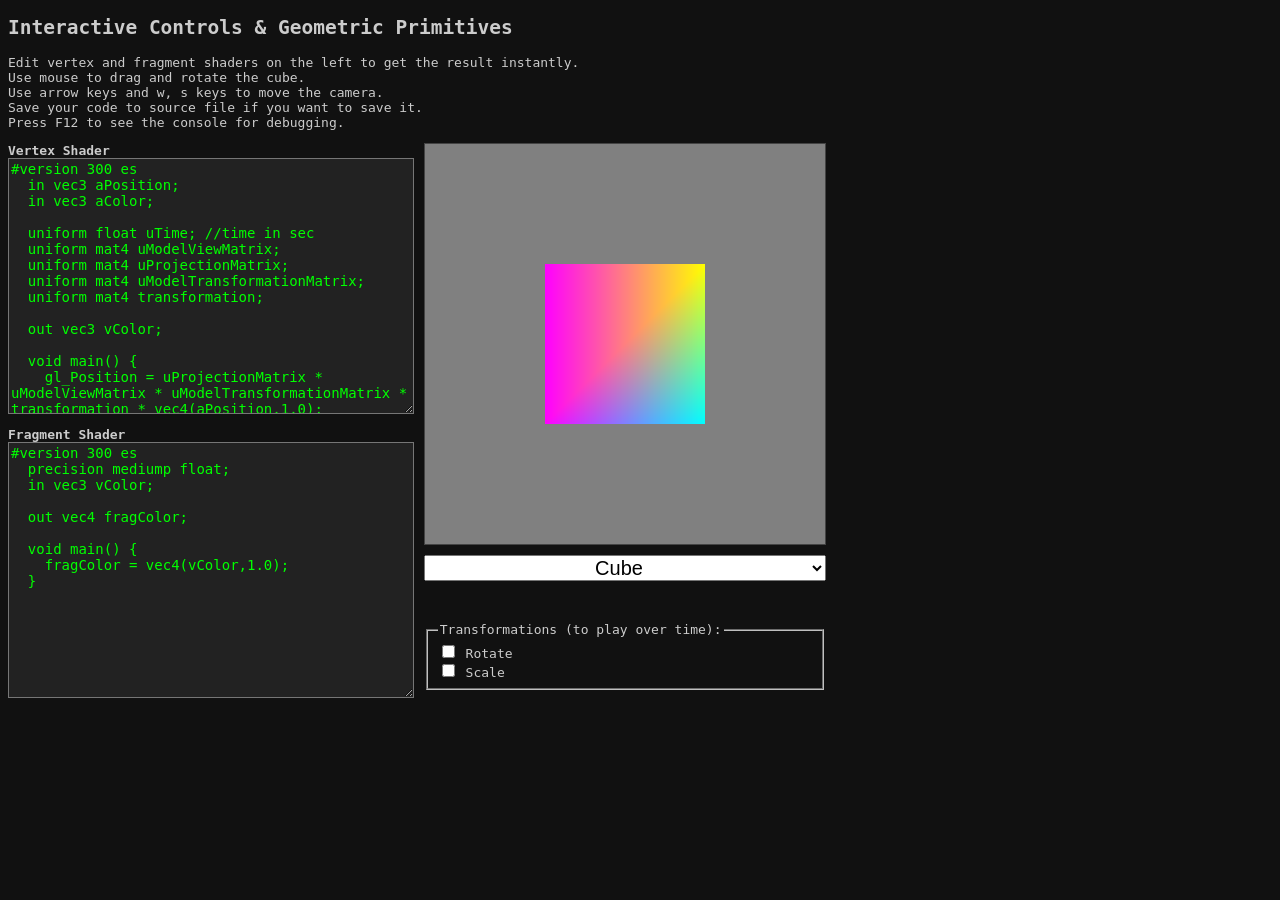
==== hw/hw3/index.html @ 959bd559 "adding note, switching order." ====
<!DOCTYPE html>
<html>

<head>
  <meta charset="utf-8">
  <title>UNM CS 412/512 HW3</title>
  <style>
    body {
      background: #111;
      color: #ccc;
      font-family: monospace;
    }

    textarea {
      background: #222;
      color: #0f0;
      font: 14px monospace;
      width: 400px;
      height: 250px;
    }

    .center {
      display: flex;
      justify-content: center;
      align-items: center;
    }

    canvas {
      border: 1px solid #444;
    }
  </style>
</head>

<body>
  <h2>Interactive Controls & Geometric Primitives</h2>
  <p>Edit vertex and fragment shaders on the left to get the result instantly.<br>
  Use mouse to drag and rotate the cube. <br>
Use arrow keys and w, s keys to move the camera.<br>
Save your code to source file if you want to save it.<br>
Press F12 to see the console for debugging.</p>

  <div style="display: flex; gap: 10px; align-items: flex-start;">
    <div style="display: flex; flex-direction: column; gap: 10px;">
      <div>
        <b>Vertex Shader</b><br>
        <textarea id="vertEditor"></textarea>
      </div>
      <div>
        <b>Fragment Shader</b><br>
        <textarea id="fragEditor"></textarea>
      </div>
    </div>
    <div style="display: flex; flex-direction: column; gap: 10px;">
      <canvas id="glcanvas" width="400" height="400"></canvas>
      <select name="Shapes" id="mode" style="text-align: center; font-size: 20px">
        <option value="cube">Cube</option>
        <option value="cylinder">Cylinder</option>
        <option value="sphere">Sphere</option>
        <option value="free">Free Form</option>
      </select>
      <div id="button-box">
        <button onclick="add_cube(1)">Add Cube</button>
        <button onclick="add_cube(2)">Add Cube 2</button>
      </div>

      <fieldset>
        <legend>Transformations (to play over time):</legend>

          <div>
            <input type="checkbox" name="transforms" id="rotation" value="rotation" />
            <label for="rotation">Rotate</label>
          </div>

          <div>
            <input type="checkbox" name="transforms" id="scale" value="scale" />
            <label for="scale">Scale</label>
          </div>
      </fieldset>
    </div>
    
  
  </div>

  <!-- Vertex shader -->
  <script id="vertex-shader" type="x-shader/x-vertex">#version 300 es
  in vec3 aPosition;
  in vec3 aColor;

  uniform float uTime; //time in sec
  uniform mat4 uModelViewMatrix;
  uniform mat4 uProjectionMatrix;
  uniform mat4 uModelTransformationMatrix;
  uniform mat4 transformation;

  out vec3 vColor;

  void main() {
    gl_Position = uProjectionMatrix * uModelViewMatrix * uModelTransformationMatrix * transformation * vec4(aPosition,1.0);
    vColor = aColor;
  }
  </script>
    <!-- Fragment Shader -->
    <script id="fragment-shader" type="x-shader/x-fragment">#version 300 es
  precision mediump float;
  in vec3 vColor;

  out vec4 fragColor;

  void main() {
    fragColor = vec4(vColor,1.0);
  }
  </script>

  <script src="primitives.js"></script>
  <script src="transformations.js"></script>
  <script src="point_samplers.js"></script>

  <script>

    function createShader(gl, type, source) {
      let shader = gl.createShader(type);
      gl.shaderSource(shader, source);
      gl.compileShader(shader);
      if (!gl.getShaderParameter(shader, gl.COMPILE_STATUS)) {
        throw new Error(gl.getShaderInfoLog(shader));
      }
      return shader;
    }

    function createProgram(gl, vsSource, fsSource) {
      let vs = createShader(gl, gl.VERTEX_SHADER, vsSource);
      let fs = createShader(gl, gl.FRAGMENT_SHADER, fsSource);
      let prog = gl.createProgram();
      gl.attachShader(prog, vs);
      gl.attachShader(prog, fs);
      gl.linkProgram(prog);
      if (!gl.getProgramParameter(prog, gl.LINK_STATUS)) {
        throw new Error(gl.getProgramInfoLog(prog));
      }
      return prog;
    }

    // WebGL setup
    const canvas = document.getElementById("glcanvas");
    const gl = canvas.getContext("webgl2");
    if (!gl) alert("WebGL2 not supported");

    let vertEditor = document.getElementById("vertEditor");
    let fragEditor = document.getElementById("fragEditor");
    vertEditor.value = document.getElementById("vertex-shader").textContent;
    fragEditor.value = document.getElementById("fragment-shader").textContent;

    // default cylinder points and colors    
    let cyl_verts_and_indices = gen_cylinder_points() // cylinder point generation
    let cyl_colors = gen_cylinder_colors(cyl_verts_and_indices.vertices.length) // get some dynamic colors
    
    // default sphere points and colors 
    let sphere_verts_and_indices = gen_sphere_points() // sphere point generator
    let sphere_colors = gen_sphere_colors(sphere_verts_and_indices.vertices.length) // get some dynamic colors

    // cube points and colors -- really just for consistency with other shapes for now
    let cube_verts_and_indices = {"vertices": cube_positions, "indices": cube_indices}
    // let cube_colors...

    // attributes, program
    let program, posLoc, colorLoc, timeLoc, uMVM, uPM, uMTM, transformation;

    // buffers
    let cube_pos_buff, cube_color_buff, cube_indices_buff;
    let cyl_pos_buff, cyl_color_buff, cyl_indices_buff
    let sphere_pos_buff, sphere_color_buff, sphere_indices_buff

    let free_form_cubes = []

    function initBuffer(data, type=gl.ARRAY_BUFFER, gl_hint=gl.STATIC_DRAW) {
      buff = gl.createBuffer();
      gl.bindBuffer(type, buff);
      gl.bufferData(type, data, gl_hint);
      return buff
    }

    // Buffers
    function initBuffers() {
      // cube
      cube_pos_buff = initBuffer(cube_verts_and_indices.vertices)
      cube_color_buff = initBuffer(cube_colors)
      cube_indices_buff = initBuffer(cube_verts_and_indices.indices, gl.ELEMENT_ARRAY_BUFFER)

      // cylinder
      cyl_pos_buff = initBuffer(cyl_verts_and_indices.vertices)
      cyl_color_buff = initBuffer(cyl_colors)
      cyl_indices_buff = initBuffer(cyl_verts_and_indices.indices, gl.ELEMENT_ARRAY_BUFFER)

      // sphere
      sphere_pos_buff = initBuffer(sphere_verts_and_indices.vertices)
      sphere_color_buff = initBuffer(sphere_colors)
      sphere_indices_buff = initBuffer(sphere_verts_and_indices.indices, gl.ELEMENT_ARRAY_BUFFER)
    }
    initBuffers();

    function initShaderProgram() {
      try {
        program = createProgram(gl, vertEditor.value, fragEditor.value);
        gl.useProgram(program);
        posLoc = gl.getAttribLocation(program, "aPosition");
        colorLoc = gl.getAttribLocation(program, "aColor");
        timeLoc = gl.getUniformLocation(program, "uTime");
        uMVM = gl.getUniformLocation(program, "uModelViewMatrix");
        uPM = gl.getUniformLocation(program, "uProjectionMatrix");
        uMTM = gl.getUniformLocation(program, "uModelTransformationMatrix");
        transformation = gl.getUniformLocation(program, "transformation")
      } catch (e) { console.error(e); }
    }
    initShaderProgram();
    vertEditor.onkeyup = initShaderProgram;
    fragEditor.onkeyup = initShaderProgram;

    // Mouse and keyboard interactions
    let mouseDown = false, lastX, lastY, cubeRotX = 0, cubeRotY = 0;
    let camX = 0, camY = 0, camZ = -6;

    canvas.addEventListener('mousedown', e => { mouseDown = true; lastX = e.clientX; lastY = e.clientY; });
    canvas.addEventListener('mouseup', () => mouseDown = false);
    canvas.addEventListener('mousemove', e => {
      if (!mouseDown) return;
      let dx = e.clientX - lastX;
      let dy = e.clientY - lastY;
      cubeRotY += dx * 0.01;
      cubeRotX += dy * 0.01;
      lastX = e.clientX; lastY = e.clientY;
    });

    document.addEventListener('keydown', e => {
      const step = 0.2;
      switch (e.key) {
        case 'ArrowUp': camY -= step; break;
        case 'ArrowDown': camY += step; break;
        case 'ArrowLeft': camX += step; break;
        case 'ArrowRight': camX -= step; break;
        case 'w': camZ += step; break;
        case 's': camZ -= step; break;
      }
    });


    // Projection setup
    let fov = Math.PI / 4, aspect = canvas.width / canvas.height, zNear = 0.1, zFar = 100;

    let orthoSize = 2.5;

    // Perspective and Orthographic projection
    let projPerspective = perspective(fov, aspect, zNear, zFar);

    let projOrtho = matMul(
    box2Cube(-orthoSize * aspect, orthoSize * aspect, -orthoSize, orthoSize, zNear, zFar),
    flipZ()
);
    let proj = projOrtho;

    let startTime = Date.now();

    let mode; // mode for main object being shown

    // function to see what checkboxes are checked
    // for transformation animations.
    // returns the values of the check'd boxes.
    function get_all_transforms(checkbox_name) {
      let checkboxes = document.getElementsByName(checkbox_name)
      let checked = []

      for (let i = 0; i < checkboxes.length; i++) {
        if (checkboxes[i].checked) {
          checked.push(checkboxes[i].value)
        } // end if
      } // end loop

      return checked
    }

    // function to receive a list of readable values
    // from the checkboxes with name "transforms".
    // build the final matrix for transformation of the
    // object on canvas.
    function get_transform_matrix(transforms, time) {
      // matMul(...)
      let transform_matrix = mat4Identity()

      // todo: translate back to origin first?
      
      for (let i = 0; i < transforms.length; i++) {
        const trans_type = transforms[i]
        
        switch(trans_type) {
          case "scale":
            break // do nothing for the moment.
         
          case "rotation":
            transform_matrix = matMul(
              rotation([time, time, time], true), 
              transform_matrix
            )
            break
          
          // case translation:
          //  break
          default:
            console.log(`get_transform_matrix got an unknown transform val: ${trans_type}`)
        }
      } // end loop
      console.log(transform_matrix)
      return transform_matrix
    }

    // method to pull out the common functionality of drawing a single
    // main object, to be further generalized with time.
    function draw_main_object(pos_buff, color_buff, indices_buff, num_indices) {
      gl.bindBuffer(gl.ARRAY_BUFFER, pos_buff);
      gl.enableVertexAttribArray(posLoc);
      gl.vertexAttribPointer(posLoc, 3, gl.FLOAT, false, 0, 0);

      gl.bindBuffer(gl.ARRAY_BUFFER, color_buff);
      gl.enableVertexAttribArray(colorLoc);
      gl.vertexAttribPointer(colorLoc, 3, gl.FLOAT, false, 0, 0);
      
      gl.bindBuffer(gl.ELEMENT_ARRAY_BUFFER, indices_buff);

      gl.drawElements(gl.TRIANGLES, num_indices, gl.UNSIGNED_SHORT, 0);
    }

    // add a cube to the canvas 
    function add_cube(id) {
      const cube_verts_and_indices = {"vertices": cube_positions, "indices": cube_indices}
      let cube_pos_buff 
      let cube_color_buff
      if (id == 1) {
        cube_pos_buff = initBuffer(cube_verts_and_indices.vertices)
        cube_color_buff = initBuffer(cube_colors)
      } else {
        cube_pos_buff = initBuffer(other_cube_positions)
        cube_color_buff = initBuffer(other_cube_colors)
      }
      
      const cube_indices_buff = initBuffer(cube_verts_and_indices.indices, gl.ELEMENT_ARRAY_BUFFER)
      draw_main_object(
          cube_pos_buff, 
          cube_color_buff, 
          cube_indices_buff, 
          cube_verts_and_indices.indices.length
        )
      
      free_form_cubes.push({
        "id": id,
        "verts_and_indices": cube_verts_and_indices, 
        "pos_buff": cube_pos_buff,
        "color_buff": cube_color_buff,
        "indices_buff": cube_indices_buff
      })
    }

    function render() {
      gl.enable(gl.DEPTH_TEST);
      gl.clearColor(0.5, 0.5, 0.5, 1);
      gl.clear(gl.COLOR_BUFFER_BIT | gl.DEPTH_BUFFER_BIT);

      // rotation matrices
      let cx = Math.cos(cubeRotY), sx = Math.sin(cubeRotY);
      let cy = Math.cos(cubeRotX), sy = Math.sin(cubeRotX);
      let rotX = [1, 0, 0, 0, 0, cy, sy, 0, 0, -sy, cy, 0, 0, 0, 0, 1];
      let rotY = [cx, 0, -sx, 0, 0, 1, 0, 0, sx, 0, cx, 0, 0, 0, 0, 1];
      let cubeRotation = multiplyMat4(rotY, rotX);

      // init model-view matrix as identity matrix
      let modelViewMatrix = mat4Identity();
      // init model transformation matrix as identity matrix
      let modelTransformationMatrix = mat4Identity();

      //delta time in ms
      let deltaTime = Date.now() - startTime;
      // object rotation
      modelTransformationMatrix = multiplyMat4(modelTransformationMatrix, cubeRotation);
      // camera translation
      modelViewMatrix = mat4Translate(modelViewMatrix, [camX, camY, camZ]);
      
      //set time in seconds
      time = deltaTime/1000.0
      gl.uniform1f(timeLoc, time);
      gl.uniformMatrix4fv(uPM, false, proj);
      gl.uniformMatrix4fv(uMVM, false, modelViewMatrix);
      gl.uniformMatrix4fv(uMTM, false, modelTransformationMatrix);
      // gl.uniformMatrix4fv(transformation, false, rotation([time, time, 0.0], true))
      gl.uniformMatrix4fv(transformation, false, get_transform_matrix(get_all_transforms("transforms"), time))
     
      mode = document.getElementById("mode").value // grab the value from drop down

      if (mode == "cube") {
        // draw your cube
        draw_main_object(
          cube_pos_buff, 
          cube_color_buff, 
          cube_indices_buff, 
          cube_verts_and_indices.indices.length
        )
        document.getElementById("button-box").style.visibility = "hidden"
      } else if (mode == "cylinder") {
        // draw a cylinder
        draw_main_object(
          cyl_pos_buff, 
          cyl_color_buff, 
          cyl_indices_buff, 
          cyl_verts_and_indices.indices.length
        )
        document.getElementById("button-box").style.visibility = "hidden"
      } else if (mode == "sphere") {
        // draw a sphere, default
        draw_main_object(
          sphere_pos_buff, 
          sphere_color_buff, 
          sphere_indices_buff, 
          sphere_verts_and_indices.indices.length
        )
        document.getElementById("button-box").style.visibility = "hidden"
      } else if (mode == "free") {
        // display some buttons for playing
        document.getElementById("button-box").style.visibility = "visible"
        // draw whatever's been saved so far.
        for (let i = 0; i < free_form_cubes.length; i++) {
          draw_main_object(
            free_form_cubes[i]["pos_buff"], 
            free_form_cubes[i]["color_buff"], 
            free_form_cubes[i]["indices_buff"], 
            free_form_cubes[i]["verts_and_indices"].indices.length
          )
        } // end loop
      }
    }

    // Initialize when page loads
    window.onload = function () {
      setInterval(render, 30); // execute this code with a 30 ms delay on each call
    }

  </script>
</body>

</html>
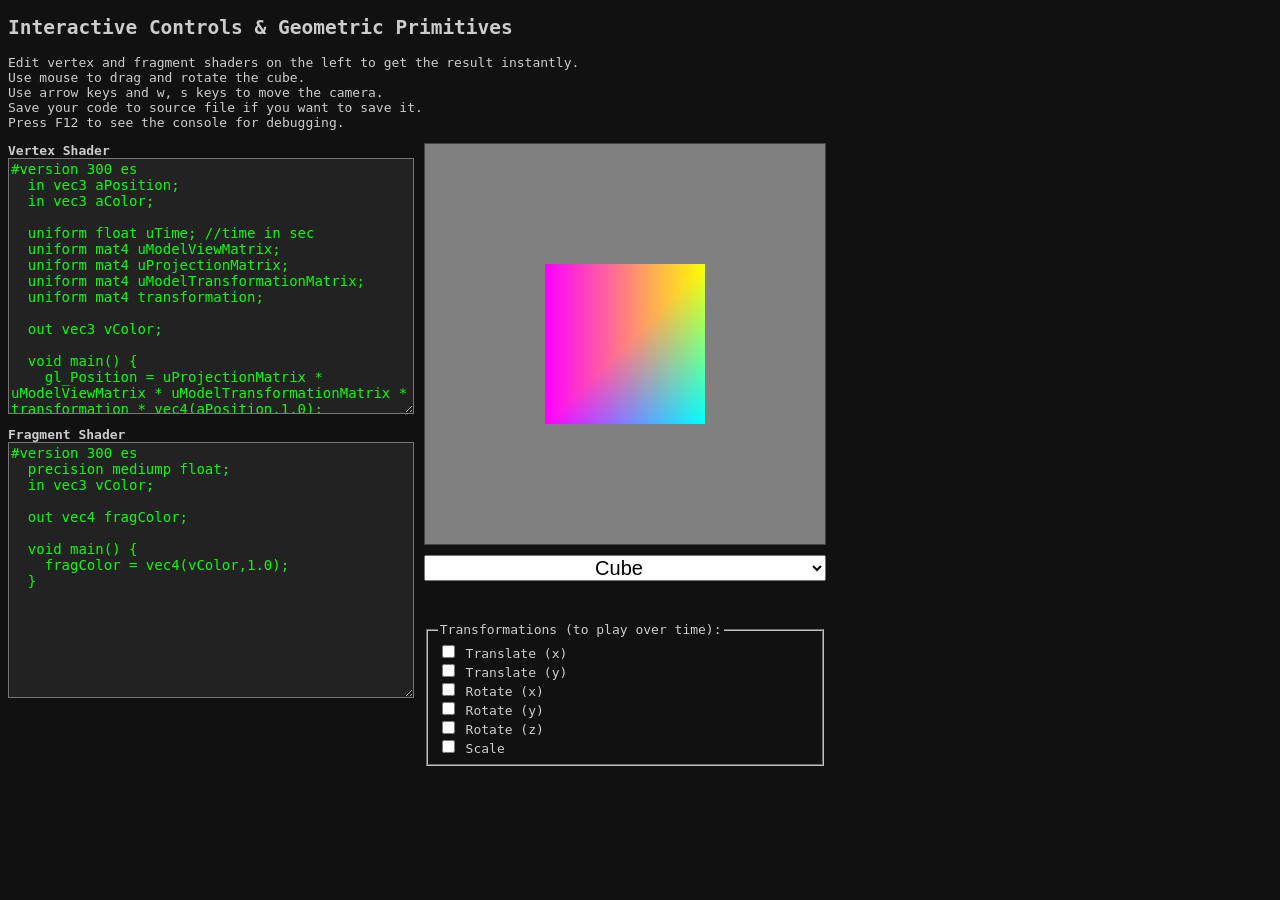
==== commit c6f2cbd7: "adding a little more control" ====
--- a/hw/hw3/index.html
+++ b/hw/hw3/index.html
@@ -67,14 +67,40 @@
         <legend>Transformations (to play over time):</legend>
 
           <div>
-            <input type="checkbox" name="transforms" id="rotation" value="rotation" />
-            <label for="rotation">Rotate</label>
+            <input type="checkbox" name="transforms" id="translation_x" value="translation_x" />
+            <label for="translation_x">Translate (x)</label>
+          </div>
+
+           <div>
+            <input type="checkbox" name="transforms" id="translation_y" value="translation_y" />
+            <label for="translation_y">Translate (y)</label>
+          </div>
+
+           <!-- <div>
+            <input type="checkbox" name="transforms" id="translation_z" value="translation_z" />
+            <label for="translation_z">Translate (z)</label>
+          </div> -->
+
+          <div>
+            <input type="checkbox" name="transforms" id="rotation_x" value="rotation_x" />
+            <label for="rotation_x">Rotate (x)</label>
+          </div>
+
+          <div>
+            <input type="checkbox" name="transforms" id="rotation_y" value="rotation_y" />
+            <label for="rotation_y">Rotate (y)</label>
+          </div>
+
+          <div>
+            <input type="checkbox" name="transforms" id="rotation_z" value="rotation_z" />
+            <label for="rotation_z">Rotate (z)</label>
           </div>
 
           <div>
             <input type="checkbox" name="transforms" id="scale" value="scale" />
             <label for="scale">Scale</label>
           </div>
+
       </fieldset>
     </div>
     
@@ -294,15 +320,47 @@
           case "scale":
             break // do nothing for the moment.
          
-          case "rotation":
+          case "rotation_x":
             transform_matrix = matMul(
-              rotation([time, time, time], true), 
+              rotate([time, 0, 0], true), 
+              transform_matrix
+            )
+            break
+
+          case "rotation_y":
+            transform_matrix = matMul(
+              rotate([0, time, 0], true), 
+              transform_matrix
+            )
+            break
+
+          case "rotation_z":
+            transform_matrix = matMul(
+              rotate([0, 0, time], true), 
               transform_matrix
             )
             break
           
-          // case translation:
-          //  break
+          case "translation_x":
+            transform_matrix = matMul(
+              translate([Math.sin(time), 0, 0]),
+              transform_matrix
+            )
+            break
+
+          case "translation_y":
+            transform_matrix = matMul(
+              translate([0, Math.sin(time), 0]),
+              transform_matrix
+            )
+            break
+
+          case "translation_z":
+            transform_matrix = matMul(
+              translate([0, 0, Math.sin(time)]),
+              transform_matrix
+            )
+            break
           default:
             console.log(`get_transform_matrix got an unknown transform val: ${trans_type}`)
         }
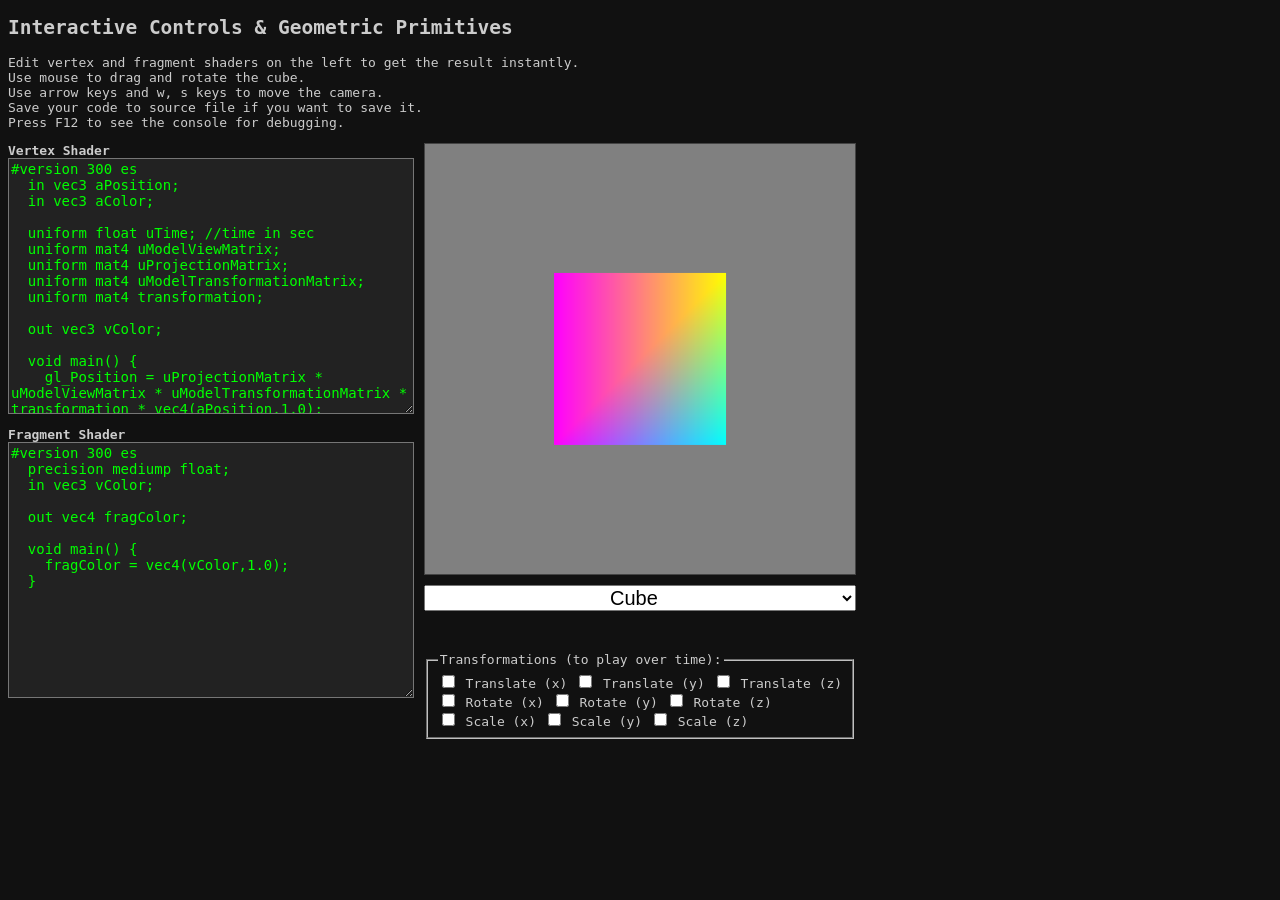
==== commit 4b814662: "adding scaling" ====
--- a/hw/hw3/index.html
+++ b/hw/hw3/index.html
@@ -69,36 +69,34 @@
           <div>
             <input type="checkbox" name="transforms" id="translation_x" value="translation_x" />
             <label for="translation_x">Translate (x)</label>
-          </div>
-
-           <div>
+   
             <input type="checkbox" name="transforms" id="translation_y" value="translation_y" />
             <label for="translation_y">Translate (y)</label>
-          </div>
-
-           <!-- <div>
+          
             <input type="checkbox" name="transforms" id="translation_z" value="translation_z" />
             <label for="translation_z">Translate (z)</label>
-          </div> -->
+          </div>
 
           <div>
             <input type="checkbox" name="transforms" id="rotation_x" value="rotation_x" />
             <label for="rotation_x">Rotate (x)</label>
-          </div>
-
-          <div>
+         
             <input type="checkbox" name="transforms" id="rotation_y" value="rotation_y" />
             <label for="rotation_y">Rotate (y)</label>
-          </div>
-
-          <div>
+         
             <input type="checkbox" name="transforms" id="rotation_z" value="rotation_z" />
             <label for="rotation_z">Rotate (z)</label>
           </div>
 
           <div>
-            <input type="checkbox" name="transforms" id="scale" value="scale" />
-            <label for="scale">Scale</label>
+            <input type="checkbox" name="transforms" id="scale_x" value="scale_x" />
+            <label for="scale_x">Scale (x)</label>
+            
+            <input type="checkbox" name="transforms" id="scale_y" value="scale_y" />
+            <label for="scale_y">Scale (y)</label>
+
+            <input type="checkbox" name="transforms" id="scale_z" value="scale_z" />
+            <label for="scale_z">Scale (z)</label>
           </div>
 
       </fieldset>
@@ -308,17 +306,39 @@
     // build the final matrix for transformation of the
     // object on canvas.
     function get_transform_matrix(transforms, time) {
-      // matMul(...)
       let transform_matrix = mat4Identity()
 
       // todo: translate back to origin first?
+      // todo, need to order the values -- TRS
+      // console.log(transforms)
+      const sint = Math.sin(time) // for general use
+      const two_sint = 2 * sint
       
       for (let i = 0; i < transforms.length; i++) {
         const trans_type = transforms[i]
         
         switch(trans_type) {
-          case "scale":
-            break // do nothing for the moment.
+
+          case "scale_x":
+            transform_matrix = matMul(
+              scale([two_sint, 0, 0]),
+              transform_matrix
+            )
+            break 
+
+          case "scale_y":
+             transform_matrix = matMul(
+              scale([0, two_sint, 0]),
+              transform_matrix
+            )
+            break
+
+          case "scale_z":
+            transform_matrix = matMul(
+              scale([0, 0, two_sint]),
+              transform_matrix
+            )
+            break
          
           case "rotation_x":
             transform_matrix = matMul(
@@ -343,25 +363,26 @@
           
           case "translation_x":
             transform_matrix = matMul(
-              translate([Math.sin(time), 0, 0]),
+              translate([sint, 0, 0]),
               transform_matrix
             )
             break
 
           case "translation_y":
             transform_matrix = matMul(
-              translate([0, Math.sin(time), 0]),
+              translate([0, sint, 0]),
               transform_matrix
             )
             break
 
           case "translation_z":
             transform_matrix = matMul(
-              translate([0, 0, Math.sin(time)]),
-              transform_matrix
-            )
-            break
-          default:
+              translate([0, 0, sint]),
+              transform_matrix
+            )
+            break
+          
+            default:
             console.log(`get_transform_matrix got an unknown transform val: ${trans_type}`)
         }
       } // end loop
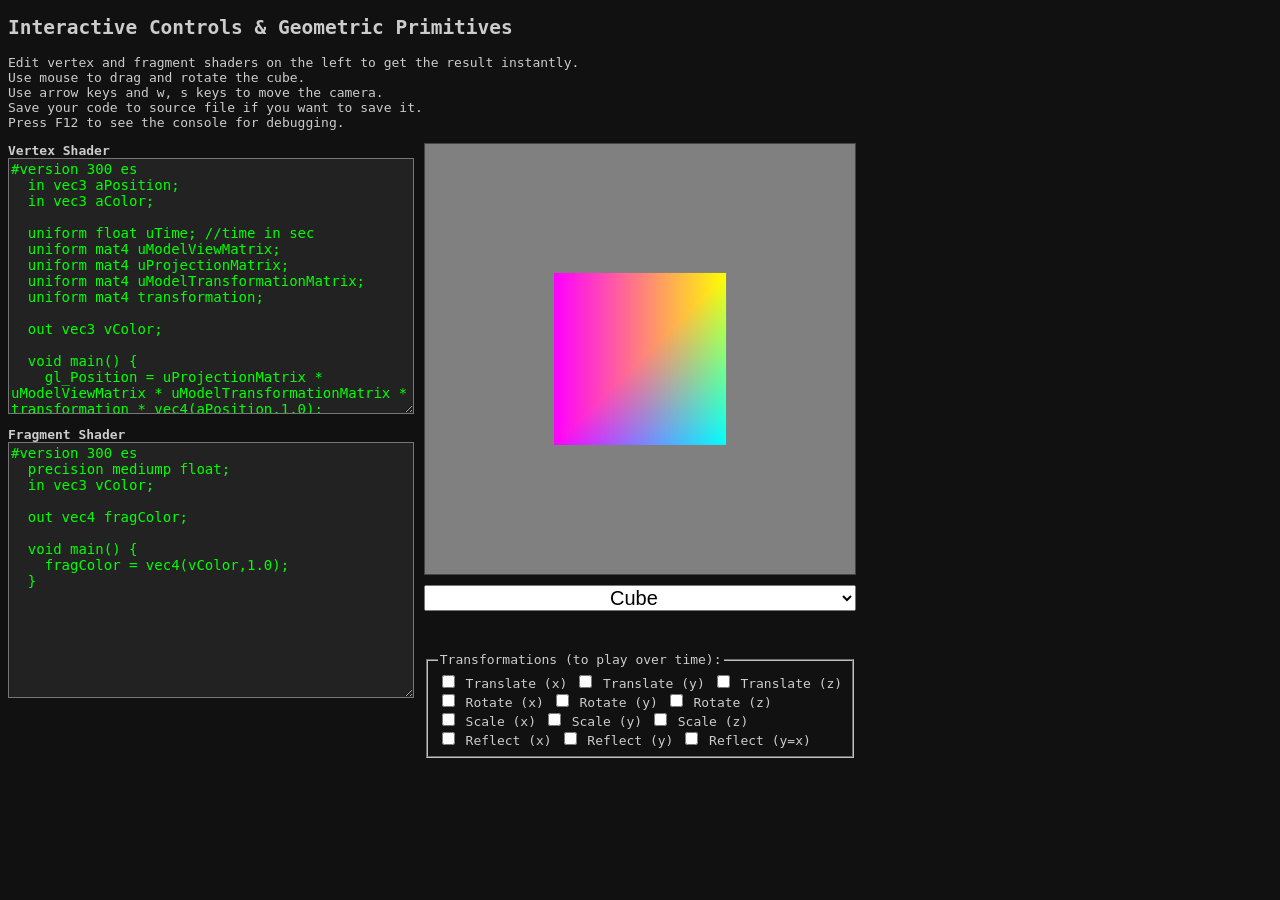
==== commit adc36b03: "reflection added" ====
--- a/hw/hw3/index.html
+++ b/hw/hw3/index.html
@@ -99,6 +99,17 @@
             <label for="scale_z">Scale (z)</label>
           </div>
 
+          <div>
+            <input type="checkbox" name="transforms" id="reflect_x" value="reflect_x" />
+            <label for="reflect_x">Reflect (x)</label>
+            
+            <input type="checkbox" name="transforms" id="reflect_y" value="reflect_y" />
+            <label for="reflect_y">Reflect (y)</label>
+
+            <input type="checkbox" name="transforms" id="reflect_xy" value="reflect_xy" />
+            <label for="reflect_xy">Reflect (y=x)</label>
+          </div>
+
       </fieldset>
     </div>
     
@@ -343,6 +354,27 @@
           case "rotation_x":
             transform_matrix = matMul(
               rotate([time, 0, 0], true), 
+              transform_matrix
+            )
+            break
+
+          case "reflect_x":
+            transform_matrix = matMul(
+              reflect_x(), 
+              transform_matrix
+            )
+            break
+
+          case "reflect_y":
+            transform_matrix = matMul(
+              reflect_y(), 
+              transform_matrix
+            )
+            break
+
+          case "reflect_xy":
+            transform_matrix = matMul(
+              reflect_xy(), 
               transform_matrix
             )
             break
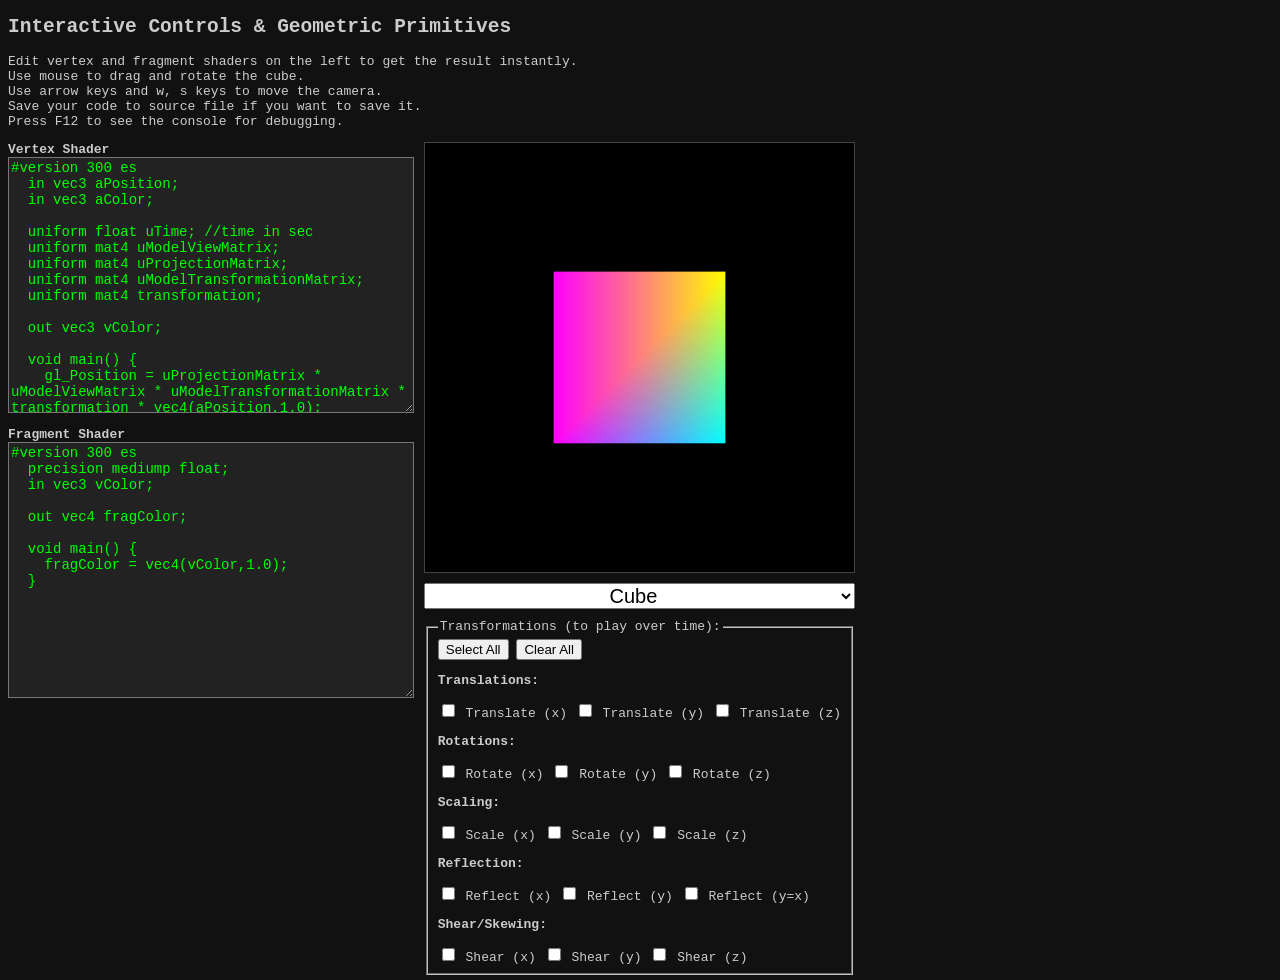
==== commit 61c81f50: "cleaning up so that i have a baseline submission ready other than desired sidequests" ====
--- a/hw/hw3/index.html
+++ b/hw/hw3/index.html
@@ -56,17 +56,24 @@
         <option value="cube">Cube</option>
         <option value="cylinder">Cylinder</option>
         <option value="sphere">Sphere</option>
-        <option value="free">Free Form</option>
+        <!-- <option value="free">Free Form</option> -->
       </select>
-      <div id="button-box">
+      <!-- <div id="button-box">
         <button onclick="add_cube(1)">Add Cube</button>
         <button onclick="add_cube(2)">Add Cube 2</button>
-      </div>
+      </div> -->
 
       <fieldset>
         <legend>Transformations (to play over time):</legend>
 
           <div>
+              <button onclick="select_all(true, 'transforms')">Select All</button> 
+              <button onclick="select_all(false, 'transforms')">Clear All</button>
+          </div>
+
+          <div>
+            <p><b>Translations:</b></p>
+
             <input type="checkbox" name="transforms" id="translation_x" value="translation_x" />
             <label for="translation_x">Translate (x)</label>
    
@@ -78,6 +85,8 @@
           </div>
 
           <div>
+            <p><b>Rotations:</b></p>
+
             <input type="checkbox" name="transforms" id="rotation_x" value="rotation_x" />
             <label for="rotation_x">Rotate (x)</label>
          
@@ -89,6 +98,8 @@
           </div>
 
           <div>
+            <p><b>Scaling:</b></p>
+
             <input type="checkbox" name="transforms" id="scale_x" value="scale_x" />
             <label for="scale_x">Scale (x)</label>
             
@@ -100,6 +111,8 @@
           </div>
 
           <div>
+            <p><b>Reflection:</b></p>
+
             <input type="checkbox" name="transforms" id="reflect_x" value="reflect_x" />
             <label for="reflect_x">Reflect (x)</label>
             
@@ -110,9 +123,21 @@
             <label for="reflect_xy">Reflect (y=x)</label>
           </div>
 
+          <div>
+            <p><b>Shear/Skewing:</b></p>
+
+            <input type="checkbox" name="transforms" id="shear_x" value="shear_x" />
+            <label for="shear_x">Shear (x)</label>
+            
+            <input type="checkbox" name="transforms" id="shear_y" value="shear_y" />
+            <label for="shear_y">Shear (y)</label>
+
+            <input type="checkbox" name="transforms" id="shear_z" value="shear_z" />
+            <label for="shear_z">Shear (z)</label>
+          </div>
+
       </fieldset>
     </div>
-    
   
   </div>
 
@@ -330,6 +355,27 @@
         
         switch(trans_type) {
 
+          case "shear_x":
+            transform_matrix = matMul(
+              shear([sint, 0, 0]),
+              transform_matrix
+            )
+            break 
+
+          case "shear_y":
+             transform_matrix = matMul(
+              shear([0, sint, 0]),
+              transform_matrix
+            )
+            break
+
+          case "shear_z":
+            transform_matrix = matMul(
+              shear([0, 0, sint]),
+              transform_matrix
+            )
+            break
+
           case "scale_x":
             transform_matrix = matMul(
               scale([two_sint, 0, 0]),
@@ -436,6 +482,17 @@
       gl.bindBuffer(gl.ELEMENT_ARRAY_BUFFER, indices_buff);
 
       gl.drawElements(gl.TRIANGLES, num_indices, gl.UNSIGNED_SHORT, 0);
+    }
+
+    /**
+     * select/deselect all of a of a given checkbox group.
+     */ 
+    function select_all(select, checkbox_name){
+      let checkboxes = document.getElementsByName(checkbox_name)
+
+      for (let i = 0; i < checkboxes.length; i++) {
+        checkboxes[i].checked = select
+      } // end loop
     }
 
     // add a cube to the canvas 
@@ -470,7 +527,7 @@
 
     function render() {
       gl.enable(gl.DEPTH_TEST);
-      gl.clearColor(0.5, 0.5, 0.5, 1);
+      gl.clearColor(0, 0, 0, 1);
       gl.clear(gl.COLOR_BUFFER_BIT | gl.DEPTH_BUFFER_BIT);
 
       // rotation matrices
@@ -498,7 +555,6 @@
       gl.uniformMatrix4fv(uPM, false, proj);
       gl.uniformMatrix4fv(uMVM, false, modelViewMatrix);
       gl.uniformMatrix4fv(uMTM, false, modelTransformationMatrix);
-      // gl.uniformMatrix4fv(transformation, false, rotation([time, time, 0.0], true))
       gl.uniformMatrix4fv(transformation, false, get_transform_matrix(get_all_transforms("transforms"), time))
      
       mode = document.getElementById("mode").value // grab the value from drop down
@@ -511,7 +567,7 @@
           cube_indices_buff, 
           cube_verts_and_indices.indices.length
         )
-        document.getElementById("button-box").style.visibility = "hidden"
+        // document.getElementById("button-box").style.visibility = "hidden"
       } else if (mode == "cylinder") {
         // draw a cylinder
         draw_main_object(
@@ -520,7 +576,7 @@
           cyl_indices_buff, 
           cyl_verts_and_indices.indices.length
         )
-        document.getElementById("button-box").style.visibility = "hidden"
+        // document.getElementById("button-box").style.visibility = "hidden"
       } else if (mode == "sphere") {
         // draw a sphere, default
         draw_main_object(
@@ -529,20 +585,21 @@
           sphere_indices_buff, 
           sphere_verts_and_indices.indices.length
         )
-        document.getElementById("button-box").style.visibility = "hidden"
-      } else if (mode == "free") {
-        // display some buttons for playing
-        document.getElementById("button-box").style.visibility = "visible"
-        // draw whatever's been saved so far.
-        for (let i = 0; i < free_form_cubes.length; i++) {
-          draw_main_object(
-            free_form_cubes[i]["pos_buff"], 
-            free_form_cubes[i]["color_buff"], 
-            free_form_cubes[i]["indices_buff"], 
-            free_form_cubes[i]["verts_and_indices"].indices.length
-          )
-        } // end loop
+        // document.getElementById("button-box").style.visibility = "hidden"
       }
+      // } else if (mode == "free") {
+      //   // display some buttons for playing
+      //   document.getElementById("button-box").style.visibility = "visible"
+      //   // draw whatever's been saved so far.
+      //   for (let i = 0; i < free_form_cubes.length; i++) {
+      //     draw_main_object(
+      //       free_form_cubes[i]["pos_buff"], 
+      //       free_form_cubes[i]["color_buff"], 
+      //       free_form_cubes[i]["indices_buff"], 
+      //       free_form_cubes[i]["verts_and_indices"].indices.length
+      //     )
+      //   } // end loop
+      // }
     }
 
     // Initialize when page loads
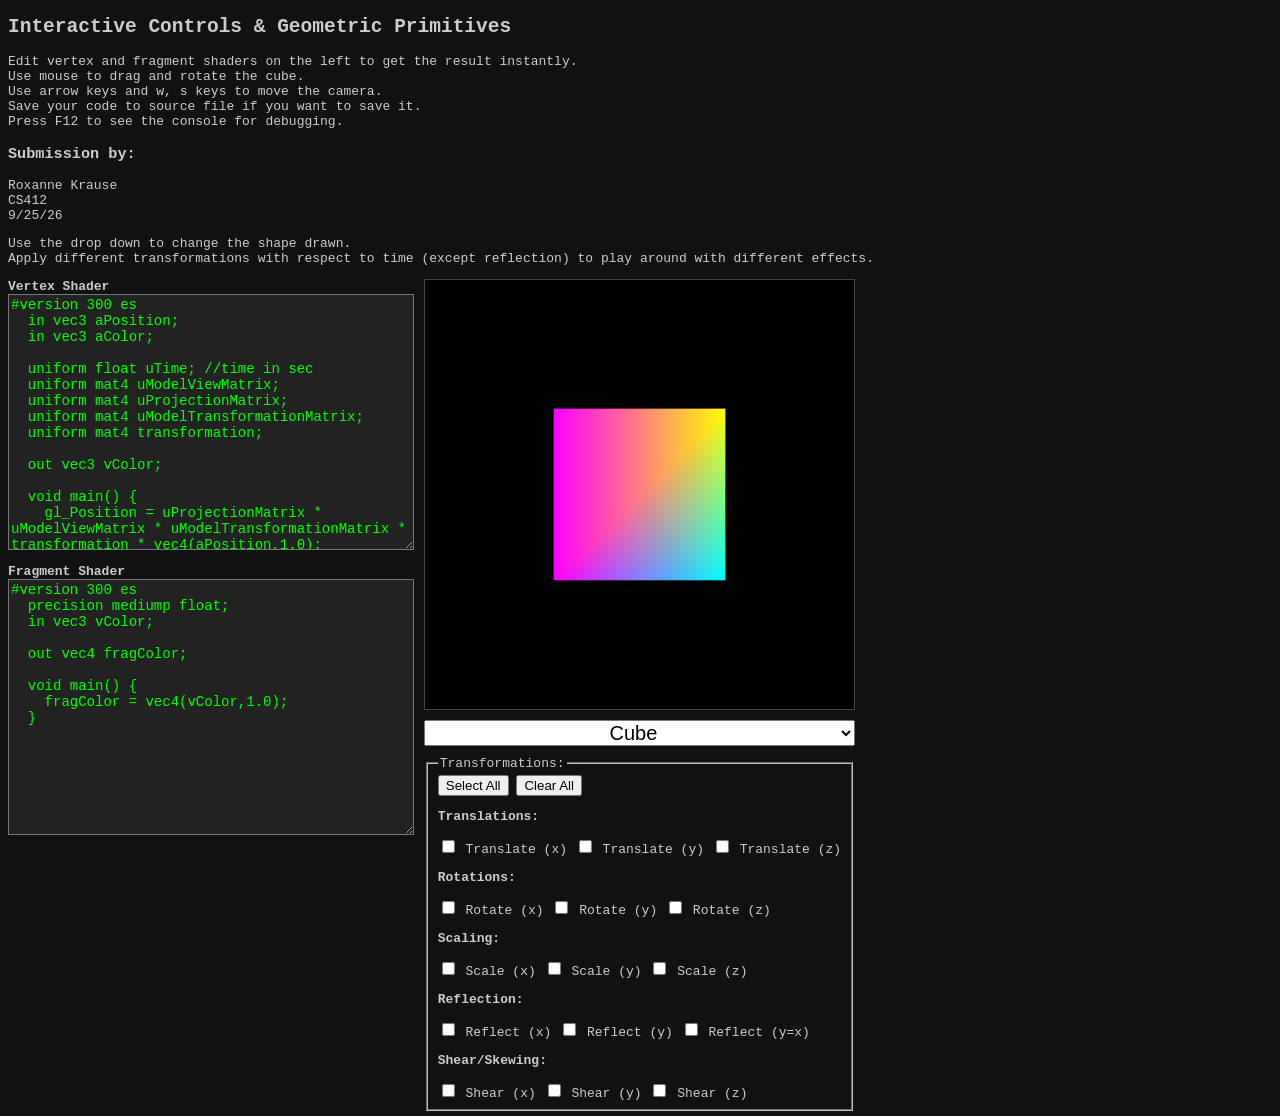
==== commit 2ccc9227: "just changing some colors to make more palateable." ====
--- a/hw/hw3/index.html
+++ b/hw/hw3/index.html
@@ -33,11 +33,27 @@
 
 <body>
   <h2>Interactive Controls & Geometric Primitives</h2>
-  <p>Edit vertex and fragment shaders on the left to get the result instantly.<br>
-  Use mouse to drag and rotate the cube. <br>
-Use arrow keys and w, s keys to move the camera.<br>
-Save your code to source file if you want to save it.<br>
-Press F12 to see the console for debugging.</p>
+  <p>
+    Edit vertex and fragment shaders on the left to get the result instantly.<br>
+    Use mouse to drag and rotate the cube. <br>
+    Use arrow keys and w, s keys to move the camera.<br>
+    Save your code to source file if you want to save it.<br>
+    Press F12 to see the console for debugging.
+  </p>
+      
+  <h3>Submission by:</h3>
+  <p>
+    Roxanne Krause <br />
+    CS412 <br />
+    9/25/26 <br />
+  </p>
+  
+
+  <p>
+    Use the drop down to change the shape drawn. <br />
+    Apply different transformations with respect to time (except reflection)
+    to play around with different effects.
+  </p>
 
   <div style="display: flex; gap: 10px; align-items: flex-start;">
     <div style="display: flex; flex-direction: column; gap: 10px;">
@@ -64,7 +80,7 @@
       </div> -->
 
       <fieldset>
-        <legend>Transformations (to play over time):</legend>
+        <legend>Transformations:</legend>
 
           <div>
               <button onclick="select_all(true, 'transforms')">Select All</button> 
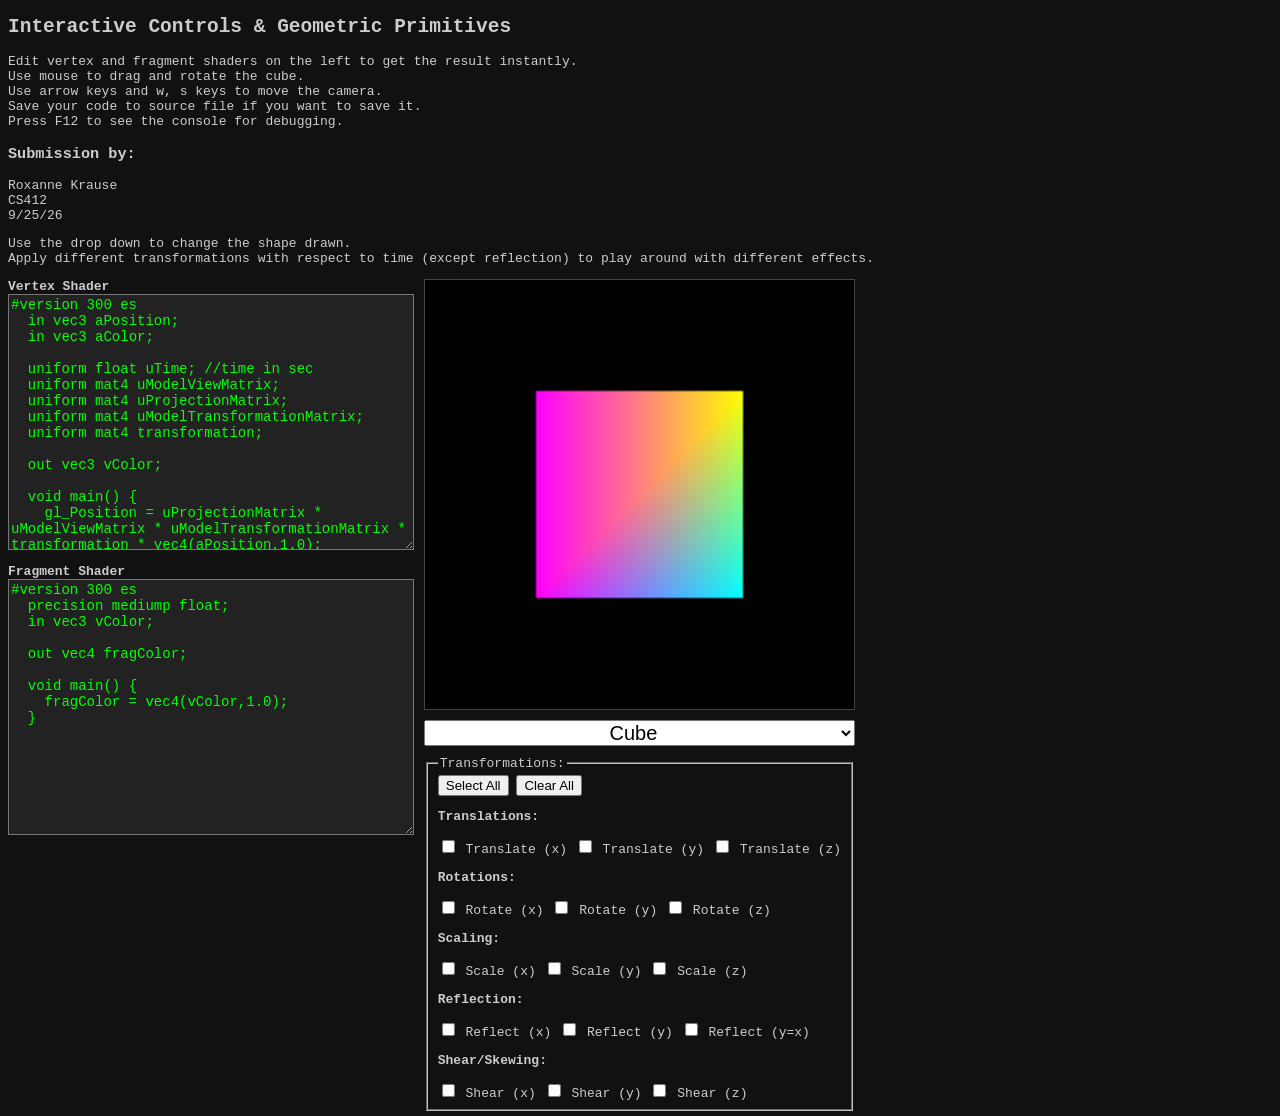
==== commit 153fcaee: "how on earth is that working when i swear i did this yesterday and it did not. need to be careful wi" ====
--- a/hw/hw3/index.html
+++ b/hw/hw3/index.html
@@ -72,6 +72,7 @@
         <option value="cube">Cube</option>
         <option value="cylinder">Cylinder</option>
         <option value="sphere">Sphere</option>
+        <!-- wont be available by time of final sub: -->
         <!-- <option value="free">Free Form</option> -->
       </select>
       <!-- <div id="button-box">
@@ -80,6 +81,10 @@
       </div> -->
 
       <fieldset>
+        <!-- 
+          just a fun playground for mostly me to toy with
+         different transformations in combination with different shapes.
+        -->
         <legend>Transformations:</legend>
 
           <div>
@@ -190,6 +195,7 @@
   <script src="primitives.js"></script>
   <script src="transformations.js"></script>
   <script src="point_samplers.js"></script>
+  <script src="ui_util.js"></script>
 
   <script>
 
@@ -318,7 +324,6 @@
       }
     });
 
-
     // Projection setup
     let fov = Math.PI / 4, aspect = canvas.width / canvas.height, zNear = 0.1, zFar = 100;
 
@@ -327,165 +332,23 @@
     // Perspective and Orthographic projection
     let projPerspective = perspective(fov, aspect, zNear, zFar);
 
-    let projOrtho = matMul(
-    box2Cube(-orthoSize * aspect, orthoSize * aspect, -orthoSize, orthoSize, zNear, zFar),
-    flipZ()
-);
-    let proj = projOrtho;
+//     let projOrtho = matMul(
+//     box2Cube(-orthoSize * aspect, orthoSize * aspect, -orthoSize, orthoSize, zNear, zFar),
+//     flipZ()
+// );
+    // let projOrtho = ortho(-orthoSize * aspect, orthoSize * aspect, orthoSize, -orthoSize, zNear, zFar);
+    let projOrtho = ortho(-orthoSize, orthoSize, -orthoSize, orthoSize, zNear, zFar);
+
+    let proj = projPerspective;
 
     let startTime = Date.now();
 
     let mode; // mode for main object being shown
 
-    // function to see what checkboxes are checked
-    // for transformation animations.
-    // returns the values of the check'd boxes.
-    function get_all_transforms(checkbox_name) {
-      let checkboxes = document.getElementsByName(checkbox_name)
-      let checked = []
-
-      for (let i = 0; i < checkboxes.length; i++) {
-        if (checkboxes[i].checked) {
-          checked.push(checkboxes[i].value)
-        } // end if
-      } // end loop
-
-      return checked
-    }
-
-    // function to receive a list of readable values
-    // from the checkboxes with name "transforms".
-    // build the final matrix for transformation of the
-    // object on canvas.
-    function get_transform_matrix(transforms, time) {
-      let transform_matrix = mat4Identity()
-
-      // todo: translate back to origin first?
-      // todo, need to order the values -- TRS
-      // console.log(transforms)
-      const sint = Math.sin(time) // for general use
-      const two_sint = 2 * sint
-      
-      for (let i = 0; i < transforms.length; i++) {
-        const trans_type = transforms[i]
-        
-        switch(trans_type) {
-
-          case "shear_x":
-            transform_matrix = matMul(
-              shear([sint, 0, 0]),
-              transform_matrix
-            )
-            break 
-
-          case "shear_y":
-             transform_matrix = matMul(
-              shear([0, sint, 0]),
-              transform_matrix
-            )
-            break
-
-          case "shear_z":
-            transform_matrix = matMul(
-              shear([0, 0, sint]),
-              transform_matrix
-            )
-            break
-
-          case "scale_x":
-            transform_matrix = matMul(
-              scale([two_sint, 0, 0]),
-              transform_matrix
-            )
-            break 
-
-          case "scale_y":
-             transform_matrix = matMul(
-              scale([0, two_sint, 0]),
-              transform_matrix
-            )
-            break
-
-          case "scale_z":
-            transform_matrix = matMul(
-              scale([0, 0, two_sint]),
-              transform_matrix
-            )
-            break
-         
-          case "rotation_x":
-            transform_matrix = matMul(
-              rotate([time, 0, 0], true), 
-              transform_matrix
-            )
-            break
-
-          case "reflect_x":
-            transform_matrix = matMul(
-              reflect_x(), 
-              transform_matrix
-            )
-            break
-
-          case "reflect_y":
-            transform_matrix = matMul(
-              reflect_y(), 
-              transform_matrix
-            )
-            break
-
-          case "reflect_xy":
-            transform_matrix = matMul(
-              reflect_xy(), 
-              transform_matrix
-            )
-            break
-
-          case "rotation_y":
-            transform_matrix = matMul(
-              rotate([0, time, 0], true), 
-              transform_matrix
-            )
-            break
-
-          case "rotation_z":
-            transform_matrix = matMul(
-              rotate([0, 0, time], true), 
-              transform_matrix
-            )
-            break
-          
-          case "translation_x":
-            transform_matrix = matMul(
-              translate([sint, 0, 0]),
-              transform_matrix
-            )
-            break
-
-          case "translation_y":
-            transform_matrix = matMul(
-              translate([0, sint, 0]),
-              transform_matrix
-            )
-            break
-
-          case "translation_z":
-            transform_matrix = matMul(
-              translate([0, 0, sint]),
-              transform_matrix
-            )
-            break
-          
-            default:
-            console.log(`get_transform_matrix got an unknown transform val: ${trans_type}`)
-        }
-      } // end loop
-      console.log(transform_matrix)
-      return transform_matrix
-    }
-
-    // method to pull out the common functionality of drawing a single
-    // main object, to be further generalized with time.
+    /**
+     * method to pull out the common functionality of drawing a single
+     * main object, to be further generalized with time.
+     */
     function draw_main_object(pos_buff, color_buff, indices_buff, num_indices) {
       gl.bindBuffer(gl.ARRAY_BUFFER, pos_buff);
       gl.enableVertexAttribArray(posLoc);
@@ -498,48 +361,7 @@
       gl.bindBuffer(gl.ELEMENT_ARRAY_BUFFER, indices_buff);
 
       gl.drawElements(gl.TRIANGLES, num_indices, gl.UNSIGNED_SHORT, 0);
-    }
-
-    /**
-     * select/deselect all of a of a given checkbox group.
-     */ 
-    function select_all(select, checkbox_name){
-      let checkboxes = document.getElementsByName(checkbox_name)
-
-      for (let i = 0; i < checkboxes.length; i++) {
-        checkboxes[i].checked = select
-      } // end loop
-    }
-
-    // add a cube to the canvas 
-    function add_cube(id) {
-      const cube_verts_and_indices = {"vertices": cube_positions, "indices": cube_indices}
-      let cube_pos_buff 
-      let cube_color_buff
-      if (id == 1) {
-        cube_pos_buff = initBuffer(cube_verts_and_indices.vertices)
-        cube_color_buff = initBuffer(cube_colors)
-      } else {
-        cube_pos_buff = initBuffer(other_cube_positions)
-        cube_color_buff = initBuffer(other_cube_colors)
-      }
-      
-      const cube_indices_buff = initBuffer(cube_verts_and_indices.indices, gl.ELEMENT_ARRAY_BUFFER)
-      draw_main_object(
-          cube_pos_buff, 
-          cube_color_buff, 
-          cube_indices_buff, 
-          cube_verts_and_indices.indices.length
-        )
-      
-      free_form_cubes.push({
-        "id": id,
-        "verts_and_indices": cube_verts_and_indices, 
-        "pos_buff": cube_pos_buff,
-        "color_buff": cube_color_buff,
-        "indices_buff": cube_indices_buff
-      })
-    }
+    } // end method
 
     function render() {
       gl.enable(gl.DEPTH_TEST);
@@ -575,48 +397,39 @@
      
       mode = document.getElementById("mode").value // grab the value from drop down
 
-      if (mode == "cube") {
-        // draw your cube
-        draw_main_object(
-          cube_pos_buff, 
-          cube_color_buff, 
-          cube_indices_buff, 
-          cube_verts_and_indices.indices.length
-        )
-        // document.getElementById("button-box").style.visibility = "hidden"
-      } else if (mode == "cylinder") {
-        // draw a cylinder
-        draw_main_object(
+      switch (mode) {
+        case "cube":
+          // draw your cube
+          draw_main_object(
+            cube_pos_buff, 
+            cube_color_buff, 
+            cube_indices_buff, 
+            cube_verts_and_indices.indices.length
+          )
+          break
+        case "cylinder":
+          // draw a cylinder
+          draw_main_object(
           cyl_pos_buff, 
           cyl_color_buff, 
           cyl_indices_buff, 
           cyl_verts_and_indices.indices.length
-        )
-        // document.getElementById("button-box").style.visibility = "hidden"
-      } else if (mode == "sphere") {
-        // draw a sphere, default
-        draw_main_object(
-          sphere_pos_buff, 
-          sphere_color_buff, 
-          sphere_indices_buff, 
-          sphere_verts_and_indices.indices.length
-        )
-        // document.getElementById("button-box").style.visibility = "hidden"
-      }
-      // } else if (mode == "free") {
-      //   // display some buttons for playing
-      //   document.getElementById("button-box").style.visibility = "visible"
-      //   // draw whatever's been saved so far.
-      //   for (let i = 0; i < free_form_cubes.length; i++) {
-      //     draw_main_object(
-      //       free_form_cubes[i]["pos_buff"], 
-      //       free_form_cubes[i]["color_buff"], 
-      //       free_form_cubes[i]["indices_buff"], 
-      //       free_form_cubes[i]["verts_and_indices"].indices.length
-      //     )
-      //   } // end loop
-      // }
-    }
+          )
+          break
+        case "sphere":
+          // draw a sphere, default
+          draw_main_object(
+            sphere_pos_buff, 
+            sphere_color_buff, 
+            sphere_indices_buff, 
+            sphere_verts_and_indices.indices.length
+          )
+          break
+        default:
+          console.log("Something very wrong: drop down is somehow no valid option: cube, cylinder, sphere.")
+      } // end switch
+
+    } // end render
 
     // Initialize when page loads
     window.onload = function () {
